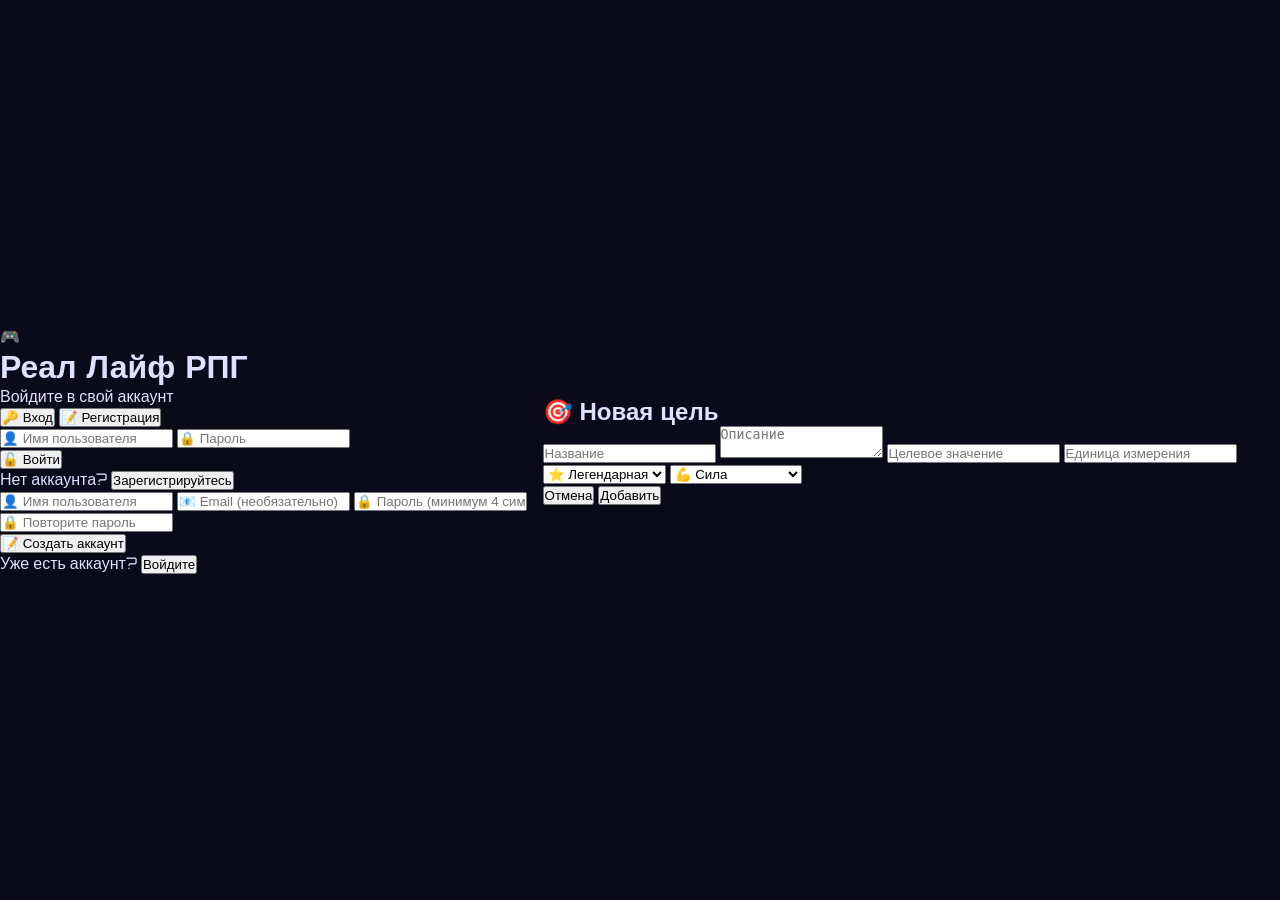
==== rpgrl/index.html @ 1da3cc4e "Add files via upload" ====
<!DOCTYPE html>
<html lang="ru">
<head>
    <meta charset="UTF-8">
    <meta name="viewport" content="width=device-width, initial-scale=1.0, maximum-scale=1.0, user-scalable=no, viewport-fit=cover">
    <meta name="apple-mobile-web-app-capable" content="yes">
    <meta name="apple-mobile-web-app-status-bar-style" content="black-translucent">
    <title>Реал Лайф РПГ v9.0</title>
    <link rel="stylesheet" href="style.css">
</head>
<body>
    <div id="app-background"></div>

    <!-- ===== Toast-контейнер ===== -->
    <div class="toast-container" id="toast-container"></div>

    <!-- ===== АВТОРИЗАЦИЯ ===== -->
    <div id="auth-screen" class="auth-container">
        <div class="logo-icon">🎮</div>
        <h1>Реал Лайф РПГ</h1>
        <div class="subtitle">Войдите в свой аккаунт</div>
        
        <div class="auth-tabs" role="tablist">
            <button role="tab" aria-selected="true" class="auth-tab active" id="login-tab" data-action="switch-auth-tab" data-tab="login">🔑 Вход</button>
            <button role="tab" aria-selected="false" class="auth-tab" id="register-tab" data-action="switch-auth-tab" data-tab="register">📝 Регистрация</button>
        </div>
        
        <div class="auth-form active" id="login-form">
            <input type="text" id="login-username" placeholder="👤 Имя пользователя" autocomplete="username" aria-label="Имя пользователя">
            <input type="password" id="login-password" placeholder="🔒 Пароль" autocomplete="current-password" aria-label="Пароль">
            <div class="auth-error" id="login-error"></div>
            <button class="auth-btn" data-action="login">🔓 Войти</button>
            <div class="auth-hint">Нет аккаунта? <button class="link-button" data-action="switch-auth-tab" data-tab="register">Зарегистрируйтесь</button></div>
        </div>
        
        <div class="auth-form" id="register-form">
            <input type="text" id="reg-username" placeholder="👤 Имя пользователя" autocomplete="username" aria-label="Имя пользователя">
            <input type="email" id="reg-email" placeholder="📧 Email (необязательно)" autocomplete="email" aria-label="Email (необязательно)">
            <input type="password" id="reg-password" placeholder="🔒 Пароль (минимум 4 символа)" autocomplete="new-password" aria-label="Пароль (минимум 4 символа)">
            <input type="password" id="reg-password2" placeholder="🔒 Повторите пароль" autocomplete="new-password" aria-label="Повторите пароль">
            <div class="auth-error" id="register-error"></div>
            <div class="auth-success" id="register-success"></div>
            <button class="auth-btn" data-action="register">📝 Создать аккаунт</button>
            <div class="auth-hint">Уже есть аккаунт? <button class="link-button" data-action="switch-auth-tab" data-tab="login">Войдите</button></div>
        </div>
    </div>

    <!-- ===== ИГРА ===== -->
    <div id="game-container" class="game-container">
        <div class="header-bar">
            <div class="header-title">РПГ РЕАЛ ЛАЙФ</div>
            <div class="header-user-info">
                <div class="user-badge">
                    <span id="header-avatar">🥚</span>
                    <span id="user-nick">Игрок</span>
                    <span id="user-level-badge" class="level-badge">Lv.1</span>
                    <span id="social-level-badge" class="social-level-badge">Соц.1</span>
                    <button class="logout-btn" data-action="logout" aria-label="Выйти">🚪</button>
                </div>
                <div class="gold-badge">🪙 <span id="gold-val">0</span></div>
            </div>
        </div>

        <div class="tabs">
            <button class="tab-btn active" data-action="switch-tab" data-screen="main-screen">Прокачка</button>
            <button class="tab-btn" data-action="switch-tab" data-screen="quests-screen">Квесты</button>
            <button class="tab-btn" data-action="switch-tab" data-screen="goals-screen">🎯 Цели</button>
            <button class="tab-btn" data-action="switch-tab" data-screen="shop-screen">Магазин</button>
            <button class="tab-btn" data-action="switch-tab" data-screen="achieve-screen">🏆 Ачивки</button>
        </div>

        <!-- Главный экран -->
        <div id="main-screen" class="screen">
            <div class="hotbar card">
                <div class="hotbar-title">
                    <span>🎯 Мои цели</span>
                    <button class="hotbar-link" data-action="switch-tab" data-screen="goals-screen">Все →</button>
                </div>
                <div class="hotbar-goals" id="hotbar-goals"></div>
            </div>

            <div class="card random-quest-card">
                <div class="random-quest-header">
                    <div class="random-quest-title">🎲 Рандомный квест</div>
                    <button id="random-quest-btn" class="random-quest-btn" data-action="start-random-quest">🎲 Крутить</button>
                </div>
                <div id="random-quest-display">
                    Нажмите «Крутить», чтобы получить случайное задание.
                </div>
            </div>

            <div class="profile-card">
                <div id="profile-avatar">🥚</div>
                <div class="profile-level-label">Текущий Уровень</div>
                <h1 id="level-display">1</h1>
                <div class="title-display" id="title-display">🥚 Обыватель</div>
                <div class="progress-container"><div class="progress-bar" id="exp-bar"></div></div>
                <div id="exp-display">0 / 250 XP</div>
            </div>

            <div class="social-card card">
                <div class="social-header">
                    <span class="social-title">🤝 Социальный уровень</span>
                    <span class="social-level" id="social-level-display">1</span>
                </div>
                <div class="social-progress">
                    <div class="social-progress-label">
                        <span id="social-xp-display">0 / 100 XP</span>
                        <span id="social-percent-display">0%</span>
                    </div>
                    <div class="progress-container"><div id="social-bar" class="progress-bar"></div></div>
                </div>
            </div>

            <div class="sleep-card card">
                <div class="sleep-title">🌙 Контроль режима сна</div>
                <div class="sleep-desc">
                    До 00:00: <b class="text-green">+10 Дисциплина / +15 🪙</b><br>
                    После 00:00: <b class="text-magenta">-10 Дисциплина</b>
                </div>
                <button class="sleep-btn" id="sleep-action-btn" data-action="check-sleep">🛌 Лечь спать</button>
            </div>

            <div class="card sleep-schedule-card">
                <div class="sleep-title">📅 Настройка графика сна</div>
                <div class="sleep-schedule-inputs">
                    <div class="schedule-input-group">
                        <label for="sleep-bedtime">Время отбоя:</label>
                        <input type="time" id="sleep-bedtime">
                    </div>
                    <div class="schedule-input-group">
                        <label for="sleep-wakeup">Время подъема:</label>
                        <input type="time" id="sleep-wakeup">
                    </div>
                </div>
                <button class="action-btn" data-action="save-sleep-schedule">💾 Сохранить график</button>
            </div>

            <div class="stats-grid">
                <div class="stat-item"><span>💪 Сила</span><span id="str-val" class="stat-val str">0</span></div>
                <div class="stat-item"><span>🏃‍♂️ Выносливость</span><span id="end-val" class="stat-val end">0</span></div>
                <div class="stat-item"><span>🎯 Ловкость</span><span id="agi-val" class="stat-val agi">0</span></div>
                <div class="stat-item"><span>📚 Интеллект</span><span id="int-val" class="stat-val int">0</span></div>
                <div class="stat-item"><span>🗣 Харизма</span><span id="cha-val" class="stat-val cha">0</span></div>
                <div class="stat-item"><span>👁 Дисциплина</span><span id="per-val" class="stat-val per">0</span></div>
                <div class="stat-item luck-stat"><span>🍀 Удача (Luck)</span><span id="luck-val" class="stat-val luck">0</span></div>
            </div>

            <div class="card">
                <button class="action-btn magenta" data-action="train" data-stat="str"><span>🏋️‍♂️ Зал (База)</span><span class="btn-plus">+10 Сила</span></button>
            </div>

            <div class="inventory-box card">
                <div class="inventory-title">🎒 НАДЕТЫЕ ВЕЩИ (БОНУСЫ)</div>
                <div class="inventory-items" id="inventory-list">
                    <span class="inventory-empty">У вас пока нет снаряжения...</span>
                </div>
            </div>
            <button class="reset-btn" data-action="reset-progress">Начать жизнь с нуля</button>
        </div>

        <!-- Квесты -->
        <div id="quests-screen" class="screen">
            <h2 class="section-title">Квесты</h2>
            <div class="weekly-challenge-card card">
                <div class="weekly-header">⭐ Прочитай книгу</div>
                <div class="weekly-desc">
                    Прочитай книгу объемом не менее 200 страниц.
                </div>
                <div class="weekly-reward-text">
                    ➕ Награда: +8 ко всем характеристикам +15 удачи +100 монет
                </div>
                <button class="weekly-btn" id="w1" data-action="complete-weekly">Выполнить</button>
            </div>

            <div class="quests-grid" id="quests-container"></div>
            <div class="social-quests-container" id="social-quests-container"></div>
        </div>

        <!-- Цели -->
        <div id="goals-screen" class="screen">
            <div class="goals-header">
                <h2>🎯 Мои цели</h2>
                <button class="add-goal-btn yellow" data-action="show-goal-modal">➕ Добавить</button>
            </div>
            <div class="goals-container" id="goals-container"></div>
        </div>

        <!-- Магазин -->
        <div id="shop-screen" class="screen">
            <h2 class="section-title">Магазин</h2>
            <div class="shop-grid">
                <div class="shop-card">
                    <h3>📦 Обычный сундук</h3>
                    <button class="buy-btn" data-action="open-chest" data-tier="common" data-price="30">Открыть за 30 🪙</button>
                </div>
                <div class="shop-card epic">
                    <h3>👑 Эпический кейс</h3>
                    <button class="buy-btn magenta" data-action="open-chest" data-tier="epic" data-price="100">Открыть за 100 🪙</button>
                </div>
            </div>

            <div class="roulette-container">
                <h2>🎡 Рулетка</h2>
                <canvas id="roulette-canvas" width="300" height="300"></canvas>
                <button class="roulette-spin-btn" id="roulette-spin-btn" data-action="spin-roulette">🎰 Крутить</button>
                <div id="roulette-result"></div>
            </div>
        </div>

        <!-- Достижения -->
        <div id="achieve-screen" class="screen">
            <h2 class="section-title yellow">🏆 Достижения</h2>
            <div id="achievements-container"></div>
        </div>
    </div>

    <!-- ===== МОДАЛКА ДЛЯ ЦЕЛЕЙ ===== -->
    <div class="modal-overlay" id="goal-modal">
        <div class="modal">
            <h2>🎯 Новая цель</h2>
            <input type="text" id="goal-title" placeholder="Название" aria-label="Название цели">
            <textarea id="goal-desc" placeholder="Описание" rows="2" aria-label="Описание цели"></textarea>
            <input type="number" id="goal-target" placeholder="Целевое значение" aria-label="Целевое значение">
            <input type="text" id="goal-unit" placeholder="Единица измерения" aria-label="Единица измерения">
            <select id="goal-rarity" aria-label="Редкость цели">
                <option value="legendary">⭐ Легендарная</option>
                <option value="epic">🔮 Эпическая</option>
                <option value="common">📦 Обычная</option>
                <option value="easy">🌱 Легкая</option>
            </select>
            <select id="goal-stat" aria-label="Характеристика для цели">
                <option value="str">💪 Сила</option>
                <option value="end">🏃‍♂️ Выносливость</option>
                <option value="agi">🎯 Ловкость</option>
                <option value="int">📚 Интеллект</option>
                <option value="cha">🗣 Харизма</option>
                <option value="per">👁 Дисциплина</option>
                <option value="luck">🍀 Удача</option>
            </select>
            <div id="goal-reward-preview"></div>
            <div class="modal-actions">
                <button class="cancel" data-action="close-goal-modal">Отмена</button>
                <button class="submit" data-action="add-goal">Добавить</button>
            </div>
        </div>
    </div>
    
    <script type="module" src="js/main.js"></script>
</body>
</html>
---- rpgrl/style.css ----
/* киберпанк-дизайн */
@import url('https://fonts.googleapis.com/css2?family=Orbitron:wght@400;700&display=swap');

:root {
    --bg-primary: #0a0a1a;
    --bg-secondary: rgba(10, 10, 30, 0.5);
    --bg-card: rgba(15, 15, 35, 0.7);
    --border-color: rgba(0, 255, 255, 0.3);
    --text-primary: #e0e0ff;
    --text-secondary: #a0a0c0;
    --accent-cyan: #00ffff;
    --accent-magenta: #ff00ff;
    --accent-green: #00ff00;
    --accent-yellow: #ffff00;
    --font-main: 'Orbitron', sans-serif;
}

* {
    box-sizing: border-box;
    margin: 0;
    padding: 0;
    scrollbar-width: none;
}

::-webkit-scrollbar {
    display: none;
}

body {
    font-family: var(--font-main);
    background-color: var(--bg-primary);
    color: var(--text-primary);
    overflow: hidden;
    display: flex;
    justify-content: center;
    align-items: center;
    height: 100vh;
    position: relative;
}

/* ... (animations and backgrounds are fine) ... */

.game-container {
    display: none;
}

.game-container.active {
    display: flex;
    flex-direction: column;
    gap: 15px;
}

/* ... */

/* ========================================
   DYNAMIC RARITY STYLES
   ======================================== */

.rarity-legendary { --rarity-color: #ff6b00; }
.rarity-epic { --rarity-color: #bf5af2; }
.rarity-common { --rarity-color: #0a84ff; }
.rarity-easy { --rarity-color: #30d158; }

.rarity-text-legendary { color: #ff6b00; }
.rarity-text-epic { color: #bf5af2; }
.rarity-text-common { color: #0a84ff; }
.rarity-text-easy { color: #30d158; }


/* ========================================
   INVENTORY
   ======================================== */

.inv-item {
    border: 1px solid var(--rarity-color);
    background: color-mix(in srgb, var(--rarity-color) 15%, transparent);
    /* ... other styles for inv-item ... */
}
.inv-item-rarity {
    color: var(--rarity-color);
    background: color-mix(in srgb, var(--rarity-color) 20%, transparent);
    /* ... other styles for rarity badge ... */
}

/* ========================================
   GOALS
   ======================================== */

.hotbar-goal {
    border-left: 3px solid var(--rarity-color);
}

.hotbar-goal .rarity-badge,
.goal-card .rarity-badge {
    background-color: var(--rarity-color);
    color: var(--bg-primary);
    padding: 2px 6px;
    border-radius: 4px;
    font-size: 10px;
    font-weight: bold;
}

.goal-card {
    border: 1px solid var(--rarity-color);
}
.goal-card.completed {
    border-color: var(--accent-green);
}

.goal-card .goal-title {
    color: var(--rarity-color);
}
.goal-card.completed .goal-title {
    color: var(--accent-green);
}

.goal-card .goal-progress-bar .fill {
    background-color: var(--rarity-color);
}

.goal-reward .xp-reward {
    color: var(--accent-yellow);
}
.goal-reward .stat-reward {
    font-weight: bold;
}
.goal-reward .rarity-label {
    font-size: 11px;
    color: var(--text-secondary);
    margin-left: 8px;
}

/* ========================================
   RANDOM QUEST
   ======================================== */
.random-quest-active {
    border-left: 3px solid var(--accent-purple);
}
.random-quest-active.completed {
    border-left-color: var(--accent-green);
}

/* ========================================
   TOASTS
   ======================================== */
.toast-container {
    position: fixed;
    bottom: 20px;
    right: 20px;
    z-index: 2000;
    display: flex;
    flex-direction: column-reverse;
    gap: 10px;
    align-items: flex-end;
}

.toast {
    background: var(--bg-card);
    color: var(--text-primary);
    padding: 12px 22px;
    border-radius: 8px;
    border: 1px solid var(--border-color);
    border-left-width: 4px;
    min-width: 280px;
    max-width: 320px;
    box-shadow: 0 4px 12px rgba(0,0,0,0.4);
    opacity: 0;
    transform: translateX(110%);
    transition: all 0.4s cubic-bezier(0.21, 1.02, 0.73, 1);
}
.toast.toast--visible {
    opacity: 1;
    transform: translateX(0);
}
.toast--success { border-left-color: var(--accent-green); }
.toast--error { border-left-color: var(--accent-magenta); }
.toast--info { border-left-color: var(--accent-cyan); }
.toast--warning { border-left-color: var(--accent-yellow); }

/* Other styles from the original file should be preserved */
/* ... */

/* Sleep Schedule Card */
.sleep-schedule-card {
    border-top: 1px solid var(--accent-cyan);
}

.sleep-schedule-inputs {
    display: flex;
    justify-content: space-around;
    gap: 20px;
    margin: 15px 0;
}

.schedule-input-group {
    display: flex;
    flex-direction: column;
    gap: 5px;
    align-items: center;
}

.schedule-input-group label {
    font-size: 12px;
    color: var(--text-secondary);
}

.schedule-input-group input[type="time"] {
    border-color: var(--accent-cyan);
    padding: 8px;
}
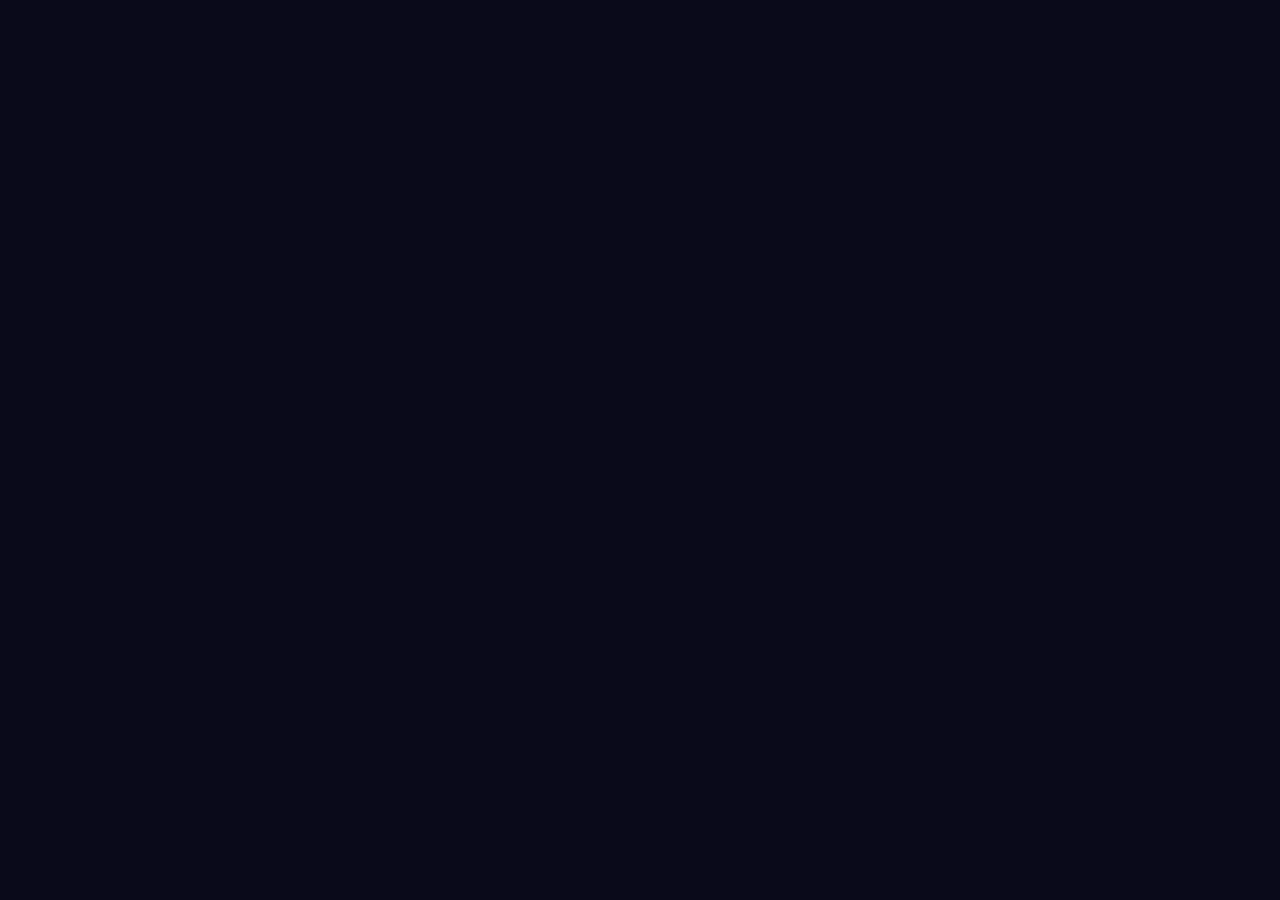
==== commit 3e43423f: "Add files via upload" ====
--- a/rpgrl/index.html
+++ b/rpgrl/index.html
@@ -11,239 +11,97 @@
 <body>
     <div id="app-background"></div>
 
-    <!-- ===== Toast-контейнер ===== -->
+    <!-- ... (Toast container and Auth screen are unchanged) ... -->
     <div class="toast-container" id="toast-container"></div>
+    <div id="auth-screen" class="auth-container">
+        <!-- ... -->
+    </div>
 
-    <!-- ===== АВТОРИЗАЦИЯ ===== -->
-    <div id="auth-screen" class="auth-container">
-        <div class="logo-icon">🎮</div>
-        <h1>Реал Лайф РПГ</h1>
-        <div class="subtitle">Войдите в свой аккаунт</div>
-        
-        <div class="auth-tabs" role="tablist">
-            <button role="tab" aria-selected="true" class="auth-tab active" id="login-tab" data-action="switch-auth-tab" data-tab="login">🔑 Вход</button>
-            <button role="tab" aria-selected="false" class="auth-tab" id="register-tab" data-action="switch-auth-tab" data-tab="register">📝 Регистрация</button>
-        </div>
-        
-        <div class="auth-form active" id="login-form">
-            <input type="text" id="login-username" placeholder="👤 Имя пользователя" autocomplete="username" aria-label="Имя пользователя">
-            <input type="password" id="login-password" placeholder="🔒 Пароль" autocomplete="current-password" aria-label="Пароль">
-            <div class="auth-error" id="login-error"></div>
-            <button class="auth-btn" data-action="login">🔓 Войти</button>
-            <div class="auth-hint">Нет аккаунта? <button class="link-button" data-action="switch-auth-tab" data-tab="register">Зарегистрируйтесь</button></div>
-        </div>
-        
-        <div class="auth-form" id="register-form">
-            <input type="text" id="reg-username" placeholder="👤 Имя пользователя" autocomplete="username" aria-label="Имя пользователя">
-            <input type="email" id="reg-email" placeholder="📧 Email (необязательно)" autocomplete="email" aria-label="Email (необязательно)">
-            <input type="password" id="reg-password" placeholder="🔒 Пароль (минимум 4 символа)" autocomplete="new-password" aria-label="Пароль (минимум 4 символа)">
-            <input type="password" id="reg-password2" placeholder="🔒 Повторите пароль" autocomplete="new-password" aria-label="Повторите пароль">
-            <div class="auth-error" id="register-error"></div>
-            <div class="auth-success" id="register-success"></div>
-            <button class="auth-btn" data-action="register">📝 Создать аккаунт</button>
-            <div class="auth-hint">Уже есть аккаунт? <button class="link-button" data-action="switch-auth-tab" data-tab="login">Войдите</button></div>
-        </div>
-    </div>
 
     <!-- ===== ИГРА ===== -->
     <div id="game-container" class="game-container">
+        <!-- ... (header and tabs are unchanged) ... -->
         <div class="header-bar">
-            <div class="header-title">РПГ РЕАЛ ЛАЙФ</div>
-            <div class="header-user-info">
-                <div class="user-badge">
-                    <span id="header-avatar">🥚</span>
-                    <span id="user-nick">Игрок</span>
-                    <span id="user-level-badge" class="level-badge">Lv.1</span>
-                    <span id="social-level-badge" class="social-level-badge">Соц.1</span>
-                    <button class="logout-btn" data-action="logout" aria-label="Выйти">🚪</button>
-                </div>
-                <div class="gold-badge">🪙 <span id="gold-val">0</span></div>
-            </div>
+            <!-- ... -->
+        </div>
+        <div class="tabs">
+            <!-- ... -->
         </div>
 
-        <div class="tabs">
-            <button class="tab-btn active" data-action="switch-tab" data-screen="main-screen">Прокачка</button>
-            <button class="tab-btn" data-action="switch-tab" data-screen="quests-screen">Квесты</button>
-            <button class="tab-btn" data-action="switch-tab" data-screen="goals-screen">🎯 Цели</button>
-            <button class="tab-btn" data-action="switch-tab" data-screen="shop-screen">Магазин</button>
-            <button class="tab-btn" data-action="switch-tab" data-screen="achieve-screen">🏆 Ачивки</button>
-        </div>
 
-        <!-- Главный экран -->
+        <!-- Главный экран (unchanged) -->
         <div id="main-screen" class="screen">
-            <div class="hotbar card">
-                <div class="hotbar-title">
-                    <span>🎯 Мои цели</span>
-                    <button class="hotbar-link" data-action="switch-tab" data-screen="goals-screen">Все →</button>
-                </div>
-                <div class="hotbar-goals" id="hotbar-goals"></div>
-            </div>
-
-            <div class="card random-quest-card">
-                <div class="random-quest-header">
-                    <div class="random-quest-title">🎲 Рандомный квест</div>
-                    <button id="random-quest-btn" class="random-quest-btn" data-action="start-random-quest">🎲 Крутить</button>
-                </div>
-                <div id="random-quest-display">
-                    Нажмите «Крутить», чтобы получить случайное задание.
-                </div>
-            </div>
-
-            <div class="profile-card">
-                <div id="profile-avatar">🥚</div>
-                <div class="profile-level-label">Текущий Уровень</div>
-                <h1 id="level-display">1</h1>
-                <div class="title-display" id="title-display">🥚 Обыватель</div>
-                <div class="progress-container"><div class="progress-bar" id="exp-bar"></div></div>
-                <div id="exp-display">0 / 250 XP</div>
-            </div>
-
-            <div class="social-card card">
-                <div class="social-header">
-                    <span class="social-title">🤝 Социальный уровень</span>
-                    <span class="social-level" id="social-level-display">1</span>
-                </div>
-                <div class="social-progress">
-                    <div class="social-progress-label">
-                        <span id="social-xp-display">0 / 100 XP</span>
-                        <span id="social-percent-display">0%</span>
-                    </div>
-                    <div class="progress-container"><div id="social-bar" class="progress-bar"></div></div>
-                </div>
-            </div>
-
-            <div class="sleep-card card">
-                <div class="sleep-title">🌙 Контроль режима сна</div>
-                <div class="sleep-desc">
-                    До 00:00: <b class="text-green">+10 Дисциплина / +15 🪙</b><br>
-                    После 00:00: <b class="text-magenta">-10 Дисциплина</b>
-                </div>
-                <button class="sleep-btn" id="sleep-action-btn" data-action="check-sleep">🛌 Лечь спать</button>
-            </div>
-
-            <div class="card sleep-schedule-card">
-                <div class="sleep-title">📅 Настройка графика сна</div>
-                <div class="sleep-schedule-inputs">
-                    <div class="schedule-input-group">
-                        <label for="sleep-bedtime">Время отбоя:</label>
-                        <input type="time" id="sleep-bedtime">
-                    </div>
-                    <div class="schedule-input-group">
-                        <label for="sleep-wakeup">Время подъема:</label>
-                        <input type="time" id="sleep-wakeup">
-                    </div>
-                </div>
-                <button class="action-btn" data-action="save-sleep-schedule">💾 Сохранить график</button>
-            </div>
-
-            <div class="stats-grid">
-                <div class="stat-item"><span>💪 Сила</span><span id="str-val" class="stat-val str">0</span></div>
-                <div class="stat-item"><span>🏃‍♂️ Выносливость</span><span id="end-val" class="stat-val end">0</span></div>
-                <div class="stat-item"><span>🎯 Ловкость</span><span id="agi-val" class="stat-val agi">0</span></div>
-                <div class="stat-item"><span>📚 Интеллект</span><span id="int-val" class="stat-val int">0</span></div>
-                <div class="stat-item"><span>🗣 Харизма</span><span id="cha-val" class="stat-val cha">0</span></div>
-                <div class="stat-item"><span>👁 Дисциплина</span><span id="per-val" class="stat-val per">0</span></div>
-                <div class="stat-item luck-stat"><span>🍀 Удача (Luck)</span><span id="luck-val" class="stat-val luck">0</span></div>
-            </div>
-
-            <div class="card">
-                <button class="action-btn magenta" data-action="train" data-stat="str"><span>🏋️‍♂️ Зал (База)</span><span class="btn-plus">+10 Сила</span></button>
-            </div>
-
-            <div class="inventory-box card">
-                <div class="inventory-title">🎒 НАДЕТЫЕ ВЕЩИ (БОНУСЫ)</div>
-                <div class="inventory-items" id="inventory-list">
-                    <span class="inventory-empty">У вас пока нет снаряжения...</span>
-                </div>
-            </div>
-            <button class="reset-btn" data-action="reset-progress">Начать жизнь с нуля</button>
+            <!-- ... -->
         </div>
 
         <!-- Квесты -->
         <div id="quests-screen" class="screen">
-            <h2 class="section-title">Квесты</h2>
-            <div class="weekly-challenge-card card">
-                <div class="weekly-header">⭐ Прочитай книгу</div>
-                <div class="weekly-desc">
-                    Прочитай книгу объемом не менее 200 страниц.
-                </div>
-                <div class="weekly-reward-text">
-                    ➕ Награда: +8 ко всем характеристикам +15 удачи +100 монет
-                </div>
-                <button class="weekly-btn" id="w1" data-action="complete-weekly">Выполнить</button>
-            </div>
+            <h2 class="section-title">Ежедневные квесты</h2>
+            <div id="quests-container"></div>
 
-            <div class="quests-grid" id="quests-container"></div>
-            <div class="social-quests-container" id="social-quests-container"></div>
-        </div>
+            <div class="divider"></div>
 
-        <!-- Цели -->
-        <div id="goals-screen" class="screen">
-            <div class="goals-header">
-                <h2>🎯 Мои цели</h2>
-                <button class="add-goal-btn yellow" data-action="show-goal-modal">➕ Добавить</button>
-            </div>
-            <div class="goals-container" id="goals-container"></div>
-        </div>
-
-        <!-- Магазин -->
-        <div id="shop-screen" class="screen">
-            <h2 class="section-title">Магазин</h2>
-            <div class="shop-grid">
-                <div class="shop-card">
-                    <h3>📦 Обычный сундук</h3>
-                    <button class="buy-btn" data-action="open-chest" data-tier="common" data-price="30">Открыть за 30 🪙</button>
-                </div>
-                <div class="shop-card epic">
-                    <h3>👑 Эпический кейс</h3>
-                    <button class="buy-btn magenta" data-action="open-chest" data-tier="epic" data-price="100">Открыть за 100 🪙</button>
+            <h2 class="section-title">Конструктор квестов</h2>
+            
+            <div class="card">
+                <h3>Готовые наборы</h3>
+                <div class="presets-container" id="presets-container">
+                    <button class="action-btn" data-action="apply-preset" data-preset="gym">Атлет</button>
+                    <button class="action-btn" data-action="apply-preset" data-preset="it">IT-специалист</button>
                 </div>
             </div>
 
-            <div class="roulette-container">
-                <h2>🎡 Рулетка</h2>
-                <canvas id="roulette-canvas" width="300" height="300"></canvas>
-                <button class="roulette-spin-btn" id="roulette-spin-btn" data-action="spin-roulette">🎰 Крутить</button>
-                <div id="roulette-result"></div>
+            <div class="card">
+                <h3>Добавить свой квест</h3>
+                <div class="custom-quest-form">
+                    <input type="text" id="custom-quest-title" placeholder="Название квеста">
+                    <input type="text" id="custom-quest-desc" placeholder="Краткое описание">
+                    <div class="form-row">
+                        <select id="custom-quest-branch">
+                            <option value="atletika">Атлетика</option>
+                            <option value="intellekt">Интеллект</option>
+                            <option value="disciplina">Дисциплина</option>
+                        </select>
+                        <select id="custom-quest-stat">
+                            <!-- Options will be populated by JS -->
+                        </select>
+                    </div>
+                    <div class="form-row">
+                        <input type="number" id="custom-quest-points" placeholder="Очки XP" value="10">
+                        <input type="number" id="custom-quest-gold" placeholder="Золото" value="15">
+                    </div>
+                    <button class="action-btn" data-action="add-custom-quest">Добавить в пул</button>
+                </div>
             </div>
+            
+            <div class="card">
+                <h3>Мой пул квестов</h3>
+                <div id="custom-quests-pool-container">
+                    <!-- Custom quests will be rendered here by JS -->
+                </div>
+            </div>
+            
+            <div class="divider"></div>
+
+            <h2 class="section-title">Социальные квесты</h2>
+            <div id="social-quests-container"></div>
         </div>
 
-        <!-- Достижения -->
+        <!-- ... (other screens are unchanged) ... -->
+        <div id="goals-screen" class="screen">
+            <!-- ... -->
+        </div>
+        <div id="shop-screen" class="screen">
+            <!-- ... -->
+        </div>
         <div id="achieve-screen" class="screen">
-            <h2 class="section-title yellow">🏆 Достижения</h2>
-            <div id="achievements-container"></div>
+            <!-- ... -->
         </div>
     </div>
 
-    <!-- ===== МОДАЛКА ДЛЯ ЦЕЛЕЙ ===== -->
+    <!-- ... (modals are unchanged) ... -->
     <div class="modal-overlay" id="goal-modal">
-        <div class="modal">
-            <h2>🎯 Новая цель</h2>
-            <input type="text" id="goal-title" placeholder="Название" aria-label="Название цели">
-            <textarea id="goal-desc" placeholder="Описание" rows="2" aria-label="Описание цели"></textarea>
-            <input type="number" id="goal-target" placeholder="Целевое значение" aria-label="Целевое значение">
-            <input type="text" id="goal-unit" placeholder="Единица измерения" aria-label="Единица измерения">
-            <select id="goal-rarity" aria-label="Редкость цели">
-                <option value="legendary">⭐ Легендарная</option>
-                <option value="epic">🔮 Эпическая</option>
-                <option value="common">📦 Обычная</option>
-                <option value="easy">🌱 Легкая</option>
-            </select>
-            <select id="goal-stat" aria-label="Характеристика для цели">
-                <option value="str">💪 Сила</option>
-                <option value="end">🏃‍♂️ Выносливость</option>
-                <option value="agi">🎯 Ловкость</option>
-                <option value="int">📚 Интеллект</option>
-                <option value="cha">🗣 Харизма</option>
-                <option value="per">👁 Дисциплина</option>
-                <option value="luck">🍀 Удача</option>
-            </select>
-            <div id="goal-reward-preview"></div>
-            <div class="modal-actions">
-                <button class="cancel" data-action="close-goal-modal">Отмена</button>
-                <button class="submit" data-action="add-goal">Добавить</button>
-            </div>
-        </div>
+        <!-- ... -->
     </div>
     
     <script type="module" src="js/main.js"></script>
--- a/rpgrl/style.css
+++ b/rpgrl/style.css
@@ -208,3 +208,59 @@
     border-color: var(--accent-cyan);
     padding: 8px;
 }
+
+/* Quest Constructor */
+.divider {
+    height: 1px;
+    background-color: var(--border-color);
+    margin: 20px 0;
+}
+
+.presets-container {
+    display: flex;
+    gap: 10px;
+    flex-wrap: wrap;
+}
+
+.custom-quest-form {
+    display: flex;
+    flex-direction: column;
+    gap: 10px;
+}
+
+.form-row {
+    display: flex;
+    gap: 10px;
+}
+
+.form-row > * {
+    flex: 1;
+}
+
+.custom-quests-pool-item {
+    display: flex;
+    justify-content: space-between;
+    align-items: center;
+    padding: 8px;
+    border-radius: 5px;
+    background: var(--bg-secondary);
+    margin-bottom: 8px;
+}
+
+.custom-quests-pool-item .title {
+    font-weight: bold;
+}
+
+.custom-quests-pool-item .details {
+    font-size: 12px;
+    color: var(--text-secondary);
+}
+
+.delete-quest-btn {
+    background: transparent;
+    border: 1px solid var(--accent-magenta);
+    color: var(--accent-magenta);
+    border-radius: 5px;
+    padding: 5px 10px;
+    cursor: pointer;
+}
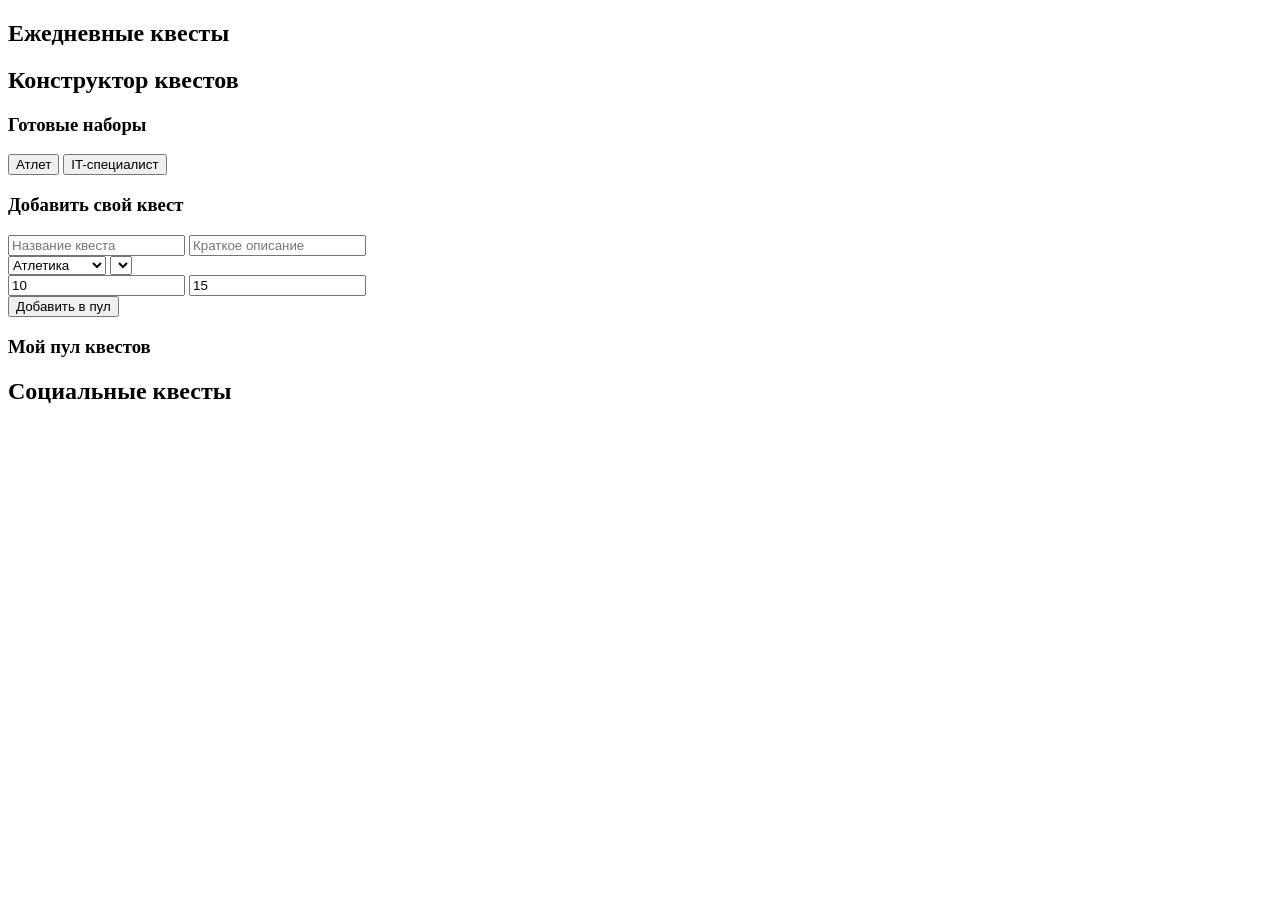
==== commit 56f17fae: "Add files via upload" ====
--- a/rpgrl/index.html
+++ b/rpgrl/index.html
@@ -6,6 +6,7 @@
     <meta name="apple-mobile-web-app-capable" content="yes">
     <meta name="apple-mobile-web-app-status-bar-style" content="black-translucent">
     <title>Реал Лайф РПГ v9.0</title>
+    <base href="/my-real-rpg/">
     <link rel="stylesheet" href="style.css">
 </head>
 <body>
